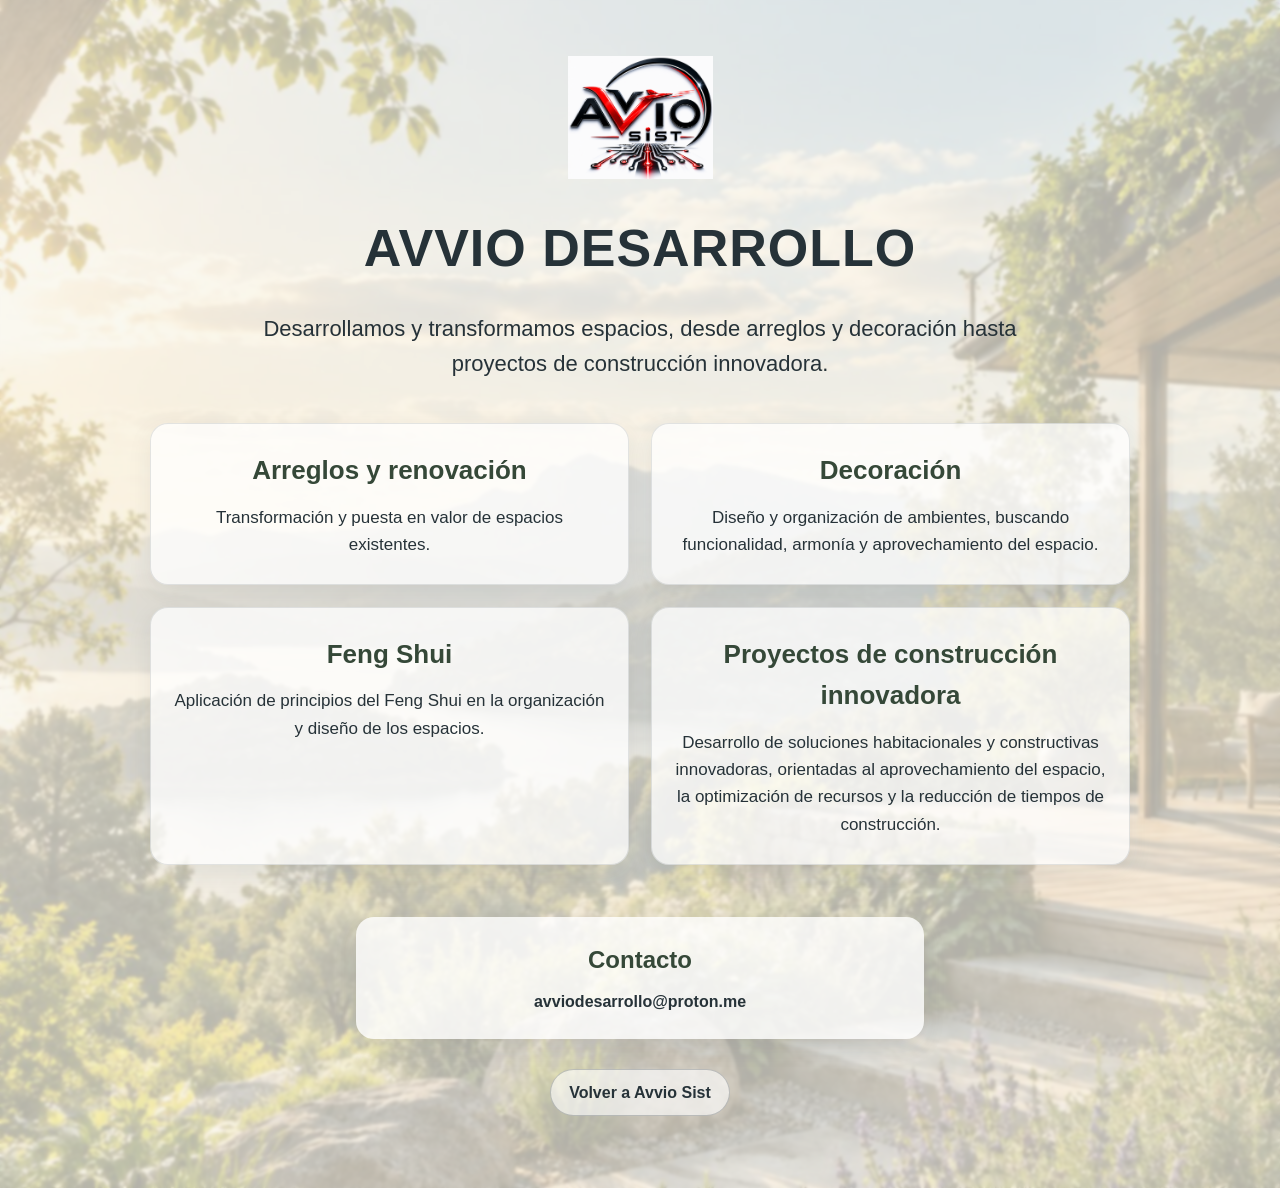
==== desarrollo.html @ fb270843 "Add files via upload" ====
<!DOCTYPE html>
<html lang="es">
<head>
  <meta charset="UTF-8">
  <meta name="viewport" content="width=device-width, initial-scale=1">
  <meta name="theme-color" content="#526b51">
  <title>Avvio Desarrollo</title>
  <link rel="stylesheet" href="desarrollo.css">
</head>
<body>
  <main class="desarrollo">
    <div class="velo"></div>
    <div class="contenido">
      <img class="logo" src="logo.png" alt="Avvio Sist">

      <h1>AVVIO DESARROLLO</h1>
      <p class="apertura">Desarrollamos y transformamos espacios, desde arreglos y decoración hasta proyectos de construcción innovadora.</p>

      <section class="areas" aria-label="Áreas de Avvio Desarrollo">
        <article>
          <h2>Arreglos y renovación</h2>
          <p>Transformación y puesta en valor de espacios existentes.</p>
        </article>

        <article>
          <h2>Decoración</h2>
          <p>Diseño y organización de ambientes, buscando funcionalidad, armonía y aprovechamiento del espacio.</p>
        </article>

        <article>
          <h2>Feng Shui</h2>
          <p>Aplicación de principios del Feng Shui en la organización y diseño de los espacios.</p>
        </article>

        <article>
          <h2>Proyectos de construcción innovadora</h2>
          <p>Desarrollo de soluciones habitacionales y constructivas innovadoras, orientadas al aprovechamiento del espacio, la optimización de recursos y la reducción de tiempos de construcción.</p>
        </article>
      </section>

      <section class="contacto">
        <h2>Contacto</h2>
        <a href="mailto:avviodesarrollo@proton.me">avviodesarrollo@proton.me</a>
      </section>

      <a class="volver" href="./">Volver a Avvio Sist</a>
    </div>
  </main>
</body>
</html>
---- desarrollo.css ----
body {
  margin: 0;
  color: #263238;
  font-family: 'Poppins', Arial, sans-serif;
  line-height: 1.6;
}

.desarrollo {
  position: relative;
  min-height: 100vh;
  padding: 56px 18px 72px;
  box-sizing: border-box;
  background-image: url("avvio-desarrollo-bg.jpg");
  background-size: cover;
  background-position: center;
  background-attachment: scroll;
  overflow: hidden;
}

.velo {
  position: absolute;
  inset: 0;
  background: rgba(248, 245, 235, 0.72);
  backdrop-filter: blur(1.6px);
  -webkit-backdrop-filter: blur(1.6px);
}

.contenido {
  position: relative;
  z-index: 1;
  max-width: 980px;
  margin: 0 auto;
  text-align: center;
}

.logo {
  width: 145px;
  max-width: 48vw;
  height: auto;
  display: block;
  margin: 0 auto 28px;
  mix-blend-mode: multiply;
}

h1 {
  margin: 0 0 20px;
  color: #263238;
  letter-spacing: 1px;
  font-size: clamp(30px, 6vw, 52px);
}

.apertura {
  max-width: 780px;
  margin: 0 auto 42px;
  font-size: clamp(18px, 3vw, 22px);
}

.areas {
  display: grid;
  grid-template-columns: repeat(2, minmax(0, 1fr));
  gap: 22px;
}

.areas article {
  padding: 26px 22px;
  background: rgba(255, 255, 255, 0.74);
  border: 1px solid rgba(38, 50, 56, 0.12);
  border-radius: 18px;
  box-shadow: 0 8px 24px rgba(38, 50, 56, 0.08);
}

.areas h2 {
  margin: 0 0 12px;
  color: #354838;
  font-size: clamp(21px, 3.6vw, 26px);
}

.areas p {
  margin: 0;
  text-align: center;
  font-size: 17px;
}

.contacto {
  max-width: 520px;
  margin: 52px auto 0;
  padding: 24px;
  background: rgba(255, 255, 255, 0.80);
  border-radius: 18px;
  box-shadow: 0 8px 24px rgba(38, 50, 56, 0.08);
}

.contacto h2 {
  margin: 0 0 10px;
  color: #354838;
}

.contacto a,
.volver {
  color: #263238;
  font-weight: 600;
  text-decoration: none;
}

.volver {
  display: inline-block;
  margin-top: 30px;
  padding: 10px 18px;
  border: 1px solid rgba(38, 50, 56, 0.25);
  border-radius: 999px;
  background: rgba(255,255,255,0.62);
}

@media (max-width: 700px) {
  .areas {
    grid-template-columns: 1fr;
  }

  .desarrollo {
    padding-top: 42px;
  }

  .areas article {
    padding: 24px 20px;
  }
}
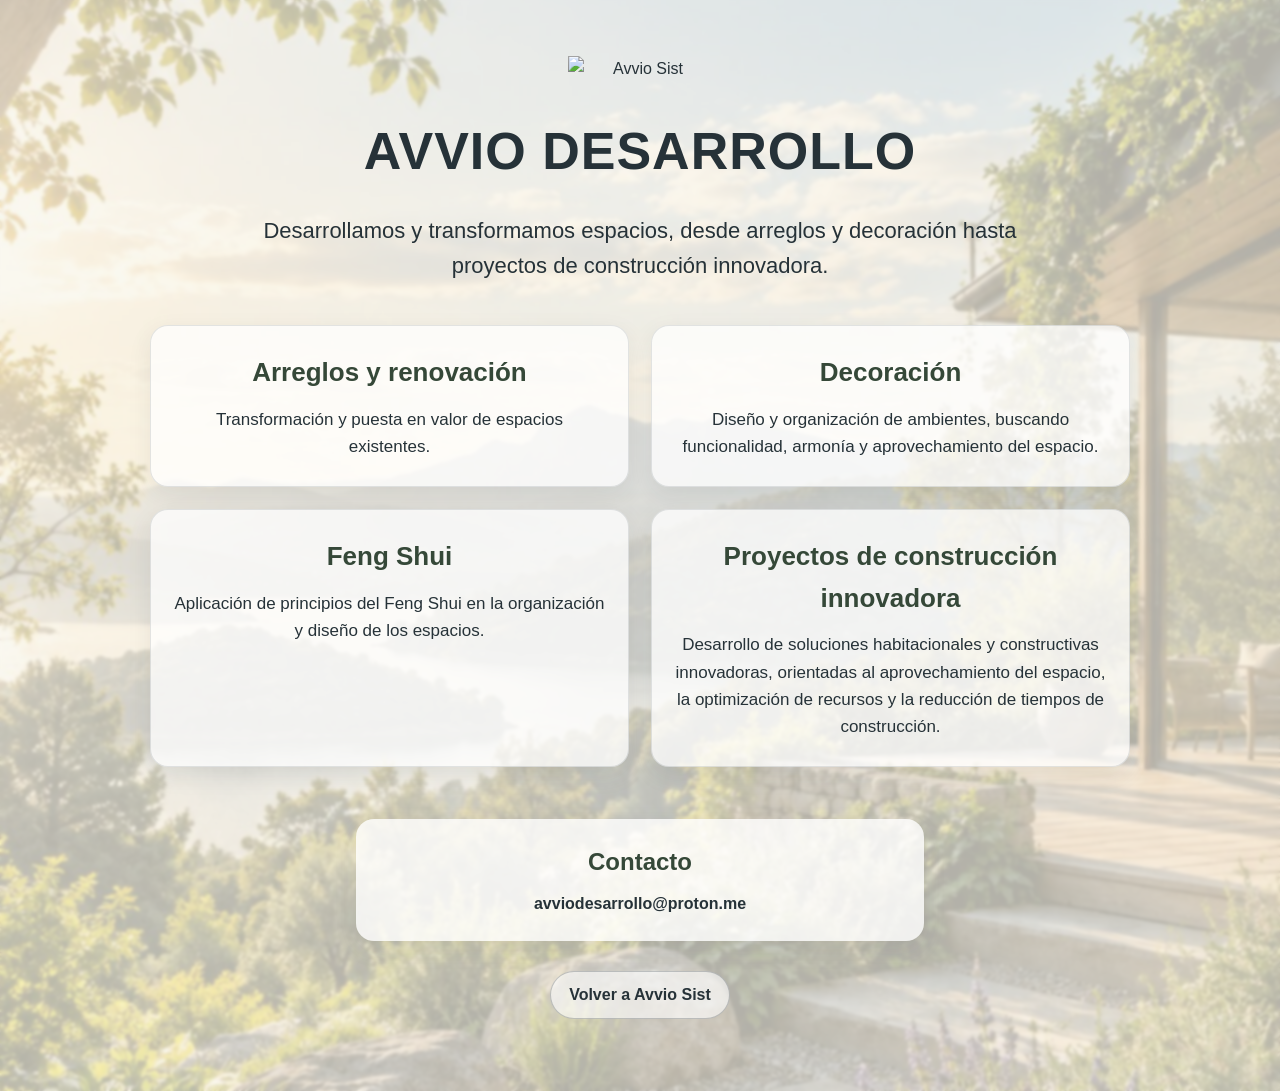
==== commit 980713d6: "Cambio logo Avvio Desarrollo" ====
--- a/desarrollo.html
+++ b/desarrollo.html
@@ -11,7 +11,7 @@
   <main class="desarrollo">
     <div class="velo"></div>
     <div class="contenido">
-      <img class="logo" src="logo.png" alt="Avvio Sist">
+      <img class="logo" src="logo-desareollo.png" alt="Avvio Sist">
 
       <h1>AVVIO DESARROLLO</h1>
       <p class="apertura">Desarrollamos y transformamos espacios, desde arreglos y decoración hasta proyectos de construcción innovadora.</p>
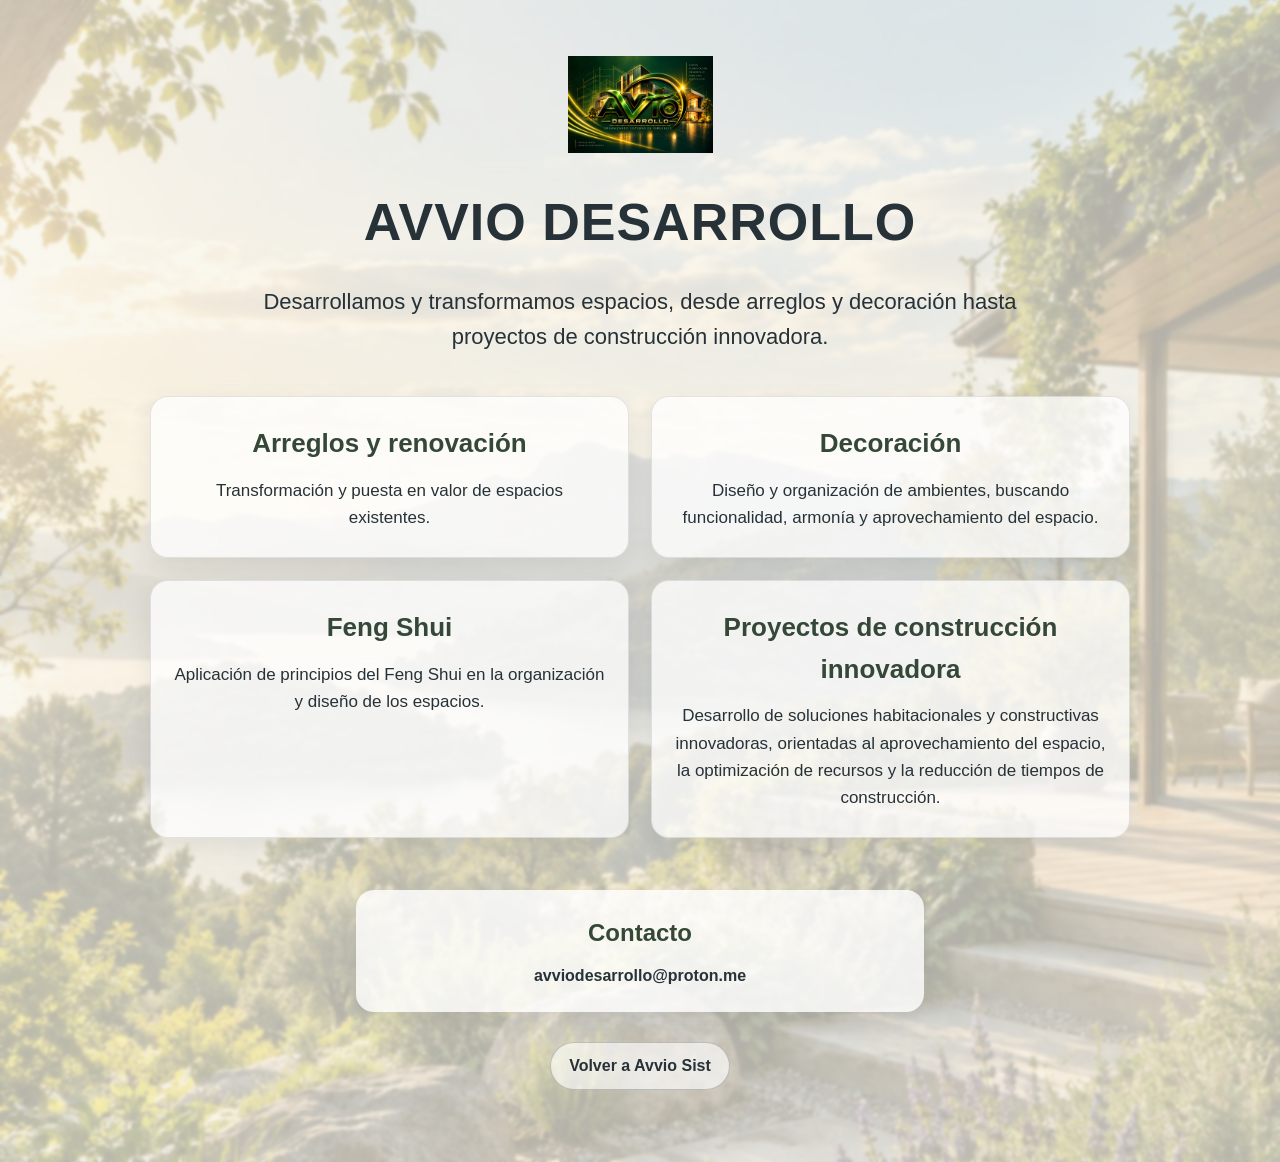
==== commit 9217ea5d: "Corregir logo de Avvio Desarrollo" ====
--- a/desarrollo.html
+++ b/desarrollo.html
@@ -11,7 +11,7 @@
   <main class="desarrollo">
     <div class="velo"></div>
     <div class="contenido">
-      <img class="logo" src="logo-desareollo.png" alt="Avvio Sist">
+      <img class="logo" src="logo-desarrollo.png" alt="Avvio Sist">
 
       <h1>AVVIO DESARROLLO</h1>
       <p class="apertura">Desarrollamos y transformamos espacios, desde arreglos y decoración hasta proyectos de construcción innovadora.</p>
@@ -40,7 +40,7 @@
 
       <section class="contacto">
         <h2>Contacto</h2>
-        <a href="mailto:avviodesarrollo@proton.me">avviodesarrollo@proton.me</a>
+        <a href="mailto:avviodesarrollo@gmail.com">avviodesarrollo@proton.me</a>
       </section>
 
       <a class="volver" href="./">Volver a Avvio Sist</a>
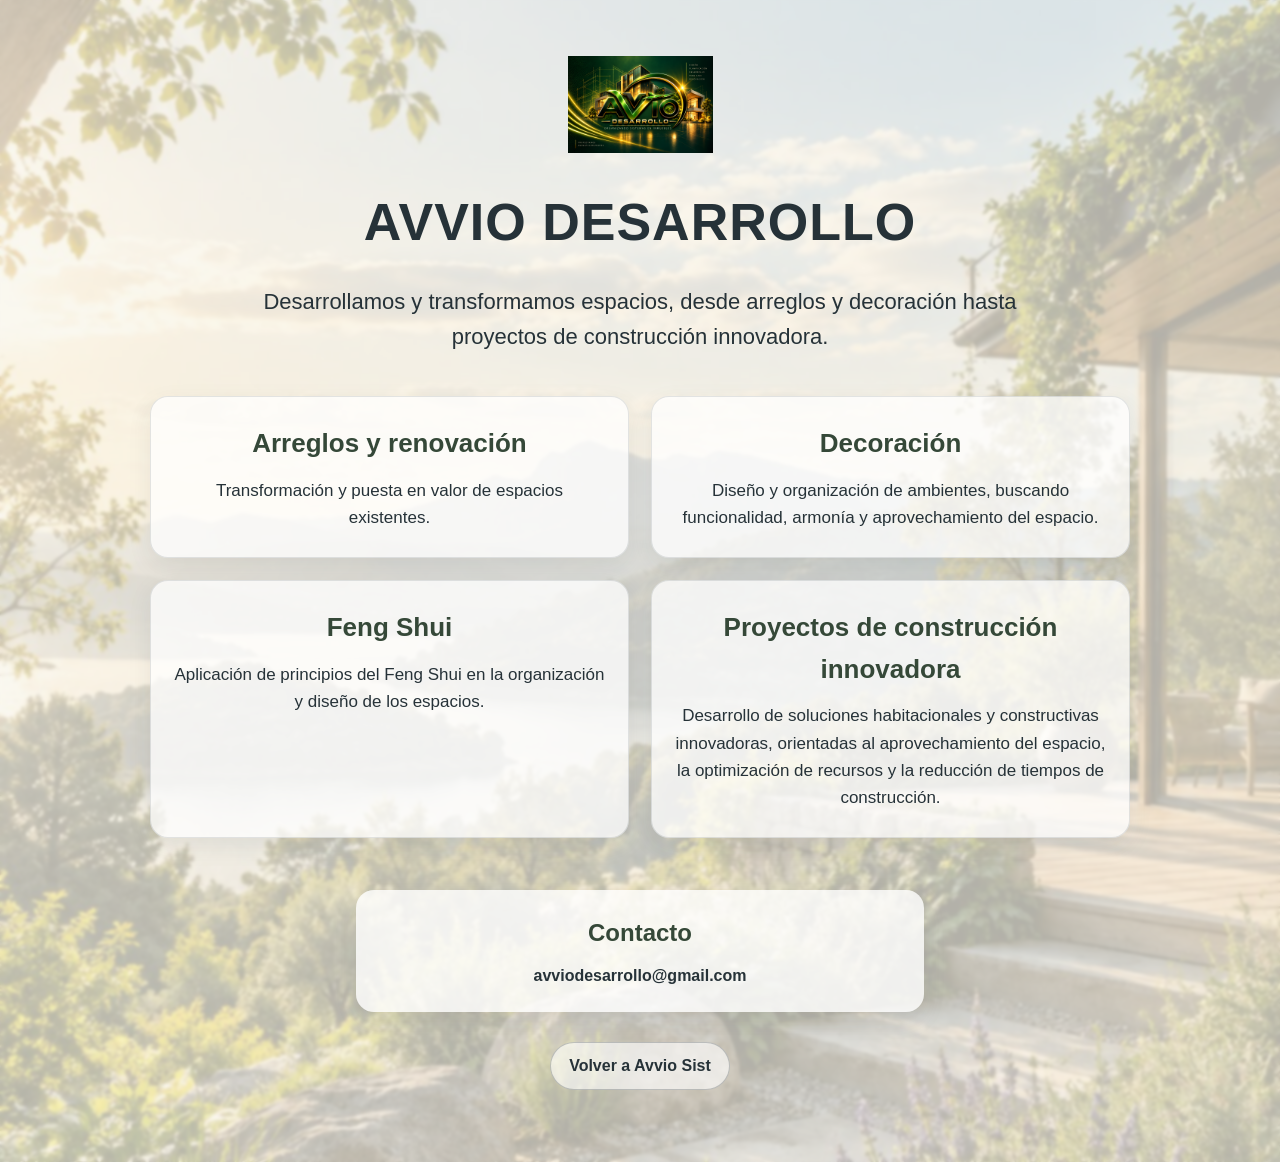
==== commit fa6b3e0e: "Cambio de e-mail de Avvio Dedarrollo" ====
--- a/desarrollo.html
+++ b/desarrollo.html
@@ -40,7 +40,7 @@
 
       <section class="contacto">
         <h2>Contacto</h2>
-        <a href="mailto:avviodesarrollo@gmail.com">avviodesarrollo@proton.me</a>
+        <a href="mailto:avviodesarrollo@gmail.com">avviodesarrollo@gmail.com</a>
       </section>
 
       <a class="volver" href="./">Volver a Avvio Sist</a>
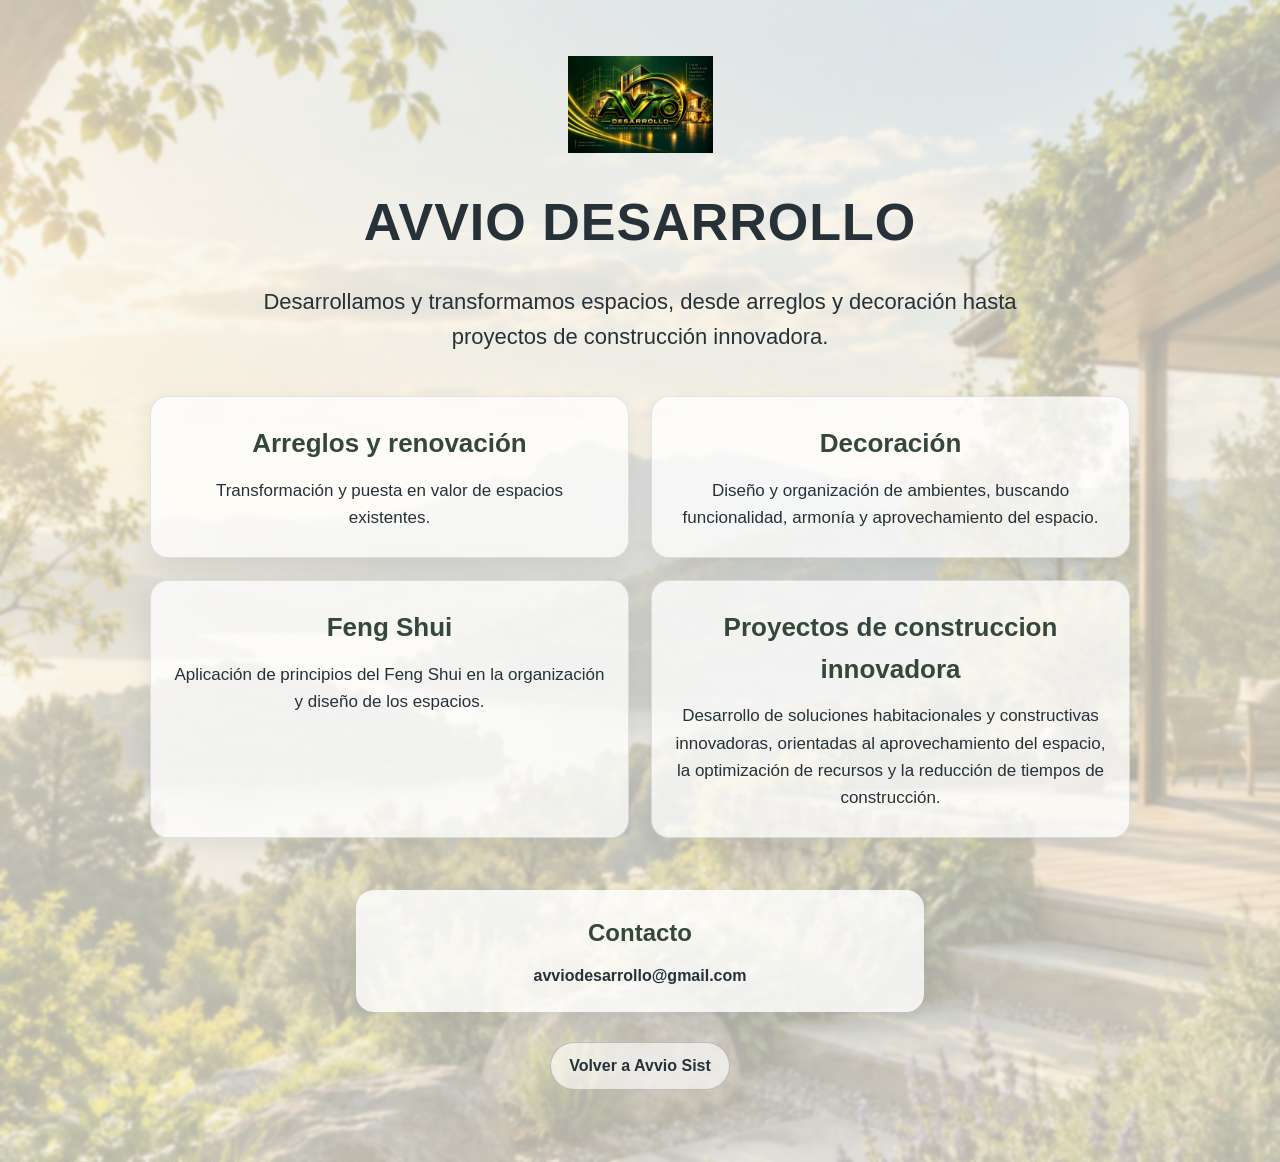
==== commit 29b664ea: "Corregir logo Avvio Desarrollo" ====
--- a/desarrollo.html
+++ b/desarrollo.html
@@ -33,7 +33,7 @@
         </article>
 
         <article>
-          <h2>Proyectos de construcción innovadora</h2>
+          <h2>Proyectos de construccion innovadora</h2>
           <p>Desarrollo de soluciones habitacionales y constructivas innovadoras, orientadas al aprovechamiento del espacio, la optimización de recursos y la reducción de tiempos de construcción.</p>
         </article>
       </section>
